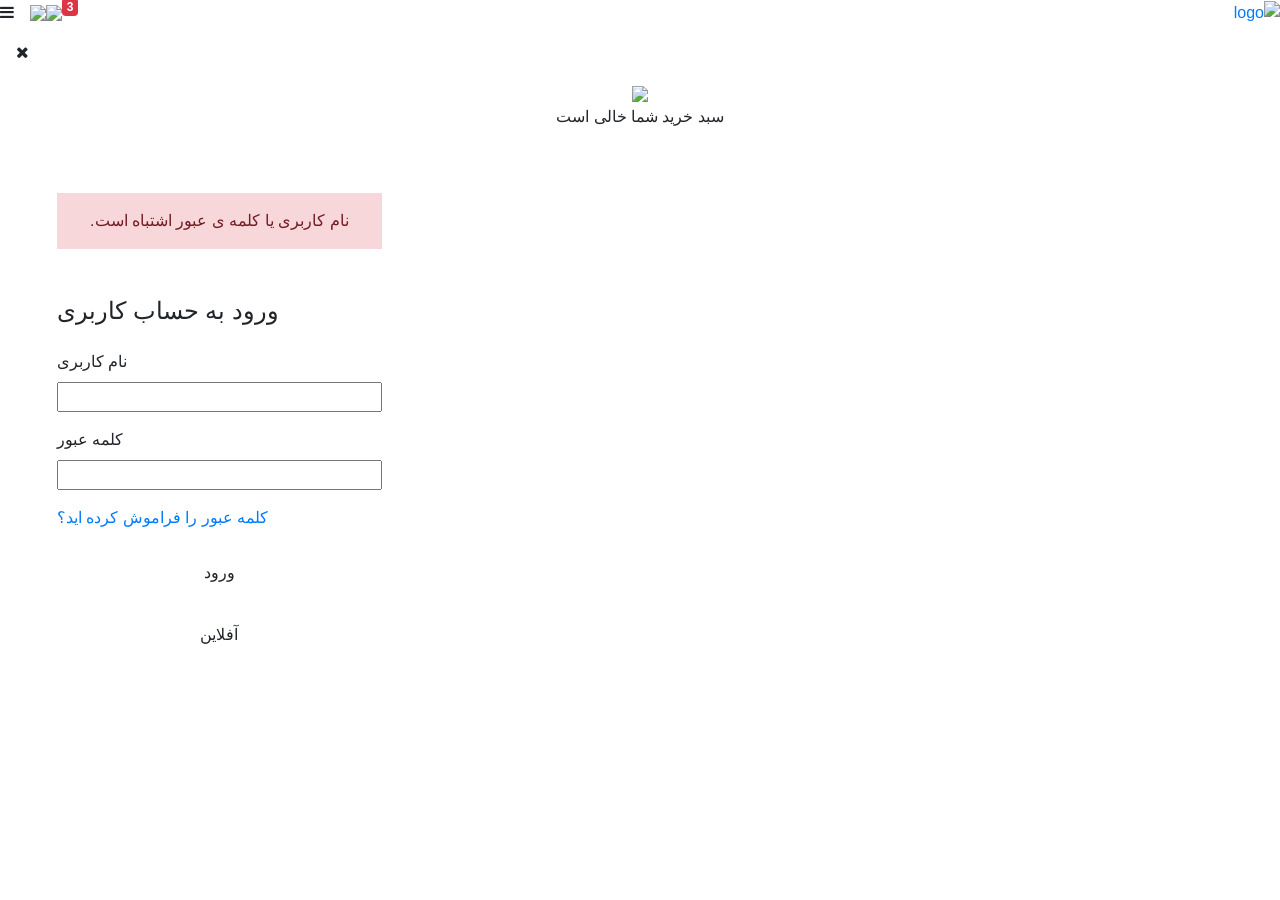
==== login.html @ fbbc7e21 "Add files via upload" ====
<!DOCTYPE html>
<html lang="fa">
  <head>
    <meta charset="UTF-8" />
    <meta http-equiv="X-UA-Compatible" content="IE=edge" />
    <meta name="viewport" content="width=s, initial-scale=1.0" />
    <link
      rel="stylesheet"
      href="https://cdn.jsdelivr.net/npm/bootstrap@4.6.1/dist/css/bootstrap.min.css"
      integrity="sha384-zCbKRCUGaJDkqS1kPbPd7TveP5iyJE0EjAuZQTgFLD2ylzuqKfdKlfG/eSrtxUkn"
      crossorigin="anonymous"
    />
    <script
      src="https://cdn.jsdelivr.net/npm/jquery@3.5.1/dist/jquery.slim.min.js"
      integrity="sha384-DfXdz2htPH0lsSSs5nCTpuj/zy4C+OGpamoFVy38MVBnE+IbbVYUew+OrCXaRkfj"
      crossorigin="anonymous"
    ></script>
    <script
      src="https://cdn.jsdelivr.net/npm/bootstrap@4.6.1/dist/js/bootstrap.bundle.min.js"
      integrity="sha384-fQybjgWLrvvRgtW6bFlB7jaZrFsaBXjsOMm/tB9LTS58ONXgqbR9W8oWht/amnpF"
      crossorigin="anonymous"
    ></script>
    <link
      rel="stylesheet"
      href="https://cdnjs.cloudflare.com/ajax/libs/font-awesome/4.7.0/css/font-awesome.min.css"
      integrity="sha512-SfTiTlX6kk+qitfevl/7LibUOeJWlt9rbyDn92a1DqWOw9vWG2MFoays0sgObmWazO5BQPiFucnnEAjpAB+/Sw=="
      crossorigin="anonymous"
      referrerpolicy="no-referrer"
    />
    <script src="https://ajax.googleapis.com/ajax/libs/jquery/3.5.1/jquery.min.js"></script>
    <link rel="stylesheet" href="./assets/css/style.css" />
    <title>login</title>
    <script src="./assets/js/index.js"></script>
  </head>
  <body dir="rtl">
    <!-- header -->
    <header>
      <div class="header">
        <div class="d-flex justify-content-between align-items-center">
          <!-- header logo -->
          <span>
            <a href="">
              <img
                src="./assets/images/logo/logo-full.png"
                alt="logo"
                class="w-75"
              />
            </a>
          </span>
          <!-- header logo -->
          <span
            ><i
              class="fa fa-bars ml-2 header-bars-mobile d-block d-sm-none rounded"
            ></i
          ></span>

          <!-- header bars -->
          <div class="header-items d-sm-flex d-none align-items-center">
            <sup class="badge badge-danger">3</sup>
            <img src="./assets/images/paperbag.png" />
            <img src="./assets/images/connected.png" />
            <!-- <span class="ml-2">تنظمیات چاپگر ها</span>
            <img src="./assets/images/printer.png" alt="" /> -->
            <span><i class="fa fa-bars mr-3 header-bars mt-1"></i></span>
          </div>
          <!-- header bars -->
        </div>
      </div>

      <!-- sidebar -->
      <aside class="sidebar">
        <div class="m-3"><i class="fa fa-close sidebar-close"></i></div>
        <div class="sidebar-container text-center">
          <span>
            <img class="sidebar-icon" src="./assets/images/empty.png"">
          </span>
          <p class="text-center">سبد خرید شما خالی است</p>
        </div>
      </aside>
      <!-- sidebar -->
    </header>
    <!-- end header -->
    <!-- main -->
    <main class="body-container mx-4">
      <section class="main-body">
        <div class="row">
          <div class="col-lg-8 col-12">
            <div class="main-bg d-none d-lg-block"></div>
          </div>
          <!-- form -->
          <div
            class="col-lg-4 col-12 d-flex justify-content-center flex-column mx-auto p-5"
          >
            <!-- form alert -->
            <div class="alert-danger p-3 mb-5 alert-login">
              <span class="text-center d-block mx-auto"
                >نام کاربری یا کلمه ی عبور اشتباه است.</span
              >
            </div>
            <!-- form alert -->

            <h4>ورود به حساب کاربری</h4>
            <form action="" class="form-group mt-3 login-form">
              <!-- userName input -->
              <label for="">نام کاربری</label>
              <input type="text" class="w-100 mb-3" />

              <!-- password input -->
              <label for="">کلمه عبور</label>
              <input type="password" class="w-100 mb-3" />

              <!-- forgot password -->
              <a href="#">کلمه عبور را فراموش کرده اید؟</a>

              <!-- login btn -->
              <button type="submit" class="btn btn-block my-4 btn-login">
                ورود
              </button>
              <!-- offline mode btn -->
              <button class="btn btn-block btn-offline">آفلاین</button>
            </form>
          </div>
          <!-- end form -->
        </div>
      </section>
    </main>
    <!-- end main -->
  </body>
</html>
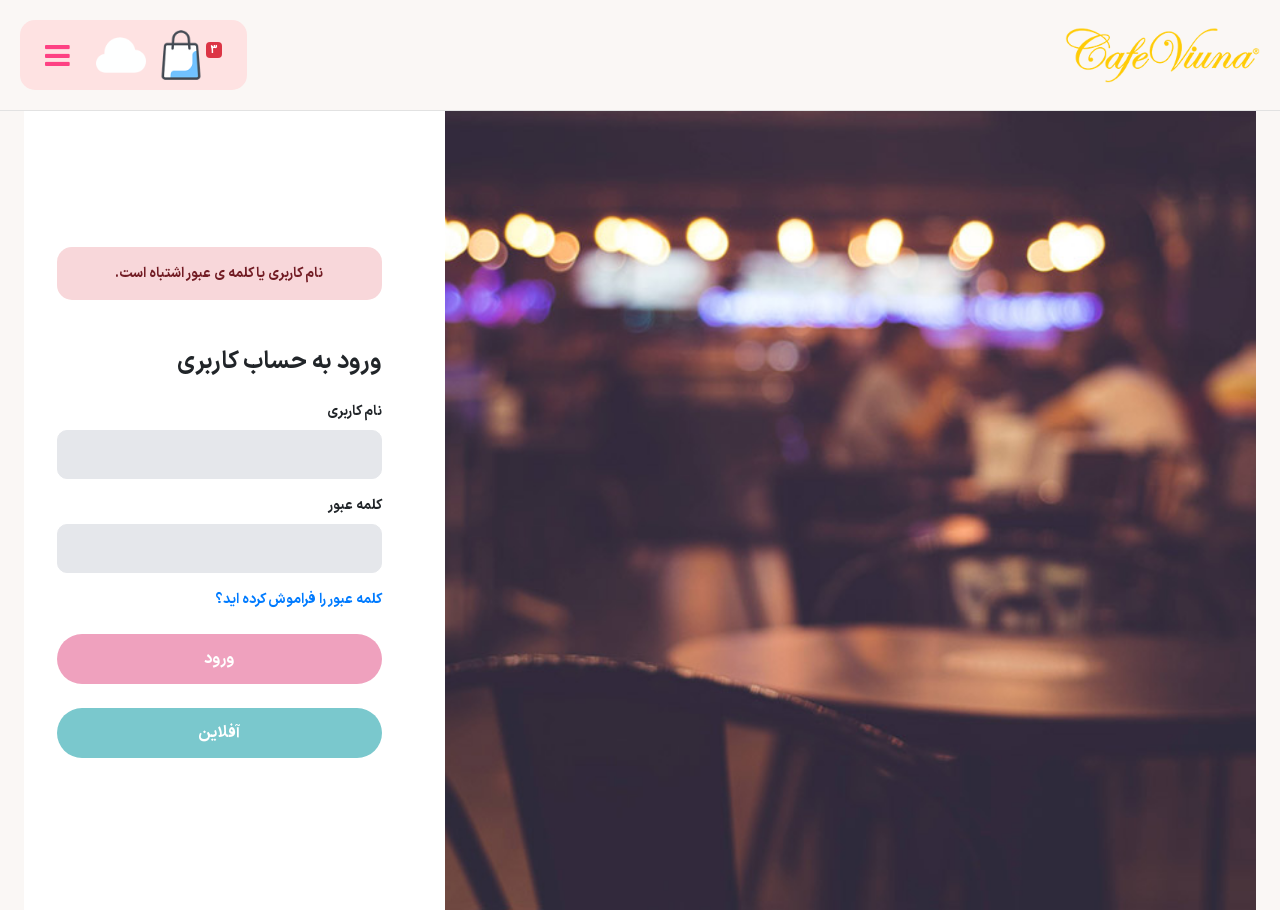
==== commit f32d3bd5: "front" ====
--- a/login.html
+++ b/login.html
@@ -1,129 +1,129 @@
-<!DOCTYPE html>
-<html lang="fa">
-  <head>
-    <meta charset="UTF-8" />
-    <meta http-equiv="X-UA-Compatible" content="IE=edge" />
-    <meta name="viewport" content="width=s, initial-scale=1.0" />
-    <link
-      rel="stylesheet"
-      href="https://cdn.jsdelivr.net/npm/bootstrap@4.6.1/dist/css/bootstrap.min.css"
-      integrity="sha384-zCbKRCUGaJDkqS1kPbPd7TveP5iyJE0EjAuZQTgFLD2ylzuqKfdKlfG/eSrtxUkn"
-      crossorigin="anonymous"
-    />
-    <script
-      src="https://cdn.jsdelivr.net/npm/jquery@3.5.1/dist/jquery.slim.min.js"
-      integrity="sha384-DfXdz2htPH0lsSSs5nCTpuj/zy4C+OGpamoFVy38MVBnE+IbbVYUew+OrCXaRkfj"
-      crossorigin="anonymous"
-    ></script>
-    <script
-      src="https://cdn.jsdelivr.net/npm/bootstrap@4.6.1/dist/js/bootstrap.bundle.min.js"
-      integrity="sha384-fQybjgWLrvvRgtW6bFlB7jaZrFsaBXjsOMm/tB9LTS58ONXgqbR9W8oWht/amnpF"
-      crossorigin="anonymous"
-    ></script>
-    <link
-      rel="stylesheet"
-      href="https://cdnjs.cloudflare.com/ajax/libs/font-awesome/4.7.0/css/font-awesome.min.css"
-      integrity="sha512-SfTiTlX6kk+qitfevl/7LibUOeJWlt9rbyDn92a1DqWOw9vWG2MFoays0sgObmWazO5BQPiFucnnEAjpAB+/Sw=="
-      crossorigin="anonymous"
-      referrerpolicy="no-referrer"
-    />
-    <script src="https://ajax.googleapis.com/ajax/libs/jquery/3.5.1/jquery.min.js"></script>
-    <link rel="stylesheet" href="./assets/css/style.css" />
-    <title>login</title>
-    <script src="./assets/js/index.js"></script>
-  </head>
-  <body dir="rtl">
-    <!-- header -->
-    <header>
-      <div class="header">
-        <div class="d-flex justify-content-between align-items-center">
-          <!-- header logo -->
-          <span>
-            <a href="">
-              <img
-                src="./assets/images/logo/logo-full.png"
-                alt="logo"
-                class="w-75"
-              />
-            </a>
-          </span>
-          <!-- header logo -->
-          <span
-            ><i
-              class="fa fa-bars ml-2 header-bars-mobile d-block d-sm-none rounded"
-            ></i
-          ></span>
-
-          <!-- header bars -->
-          <div class="header-items d-sm-flex d-none align-items-center">
-            <sup class="badge badge-danger">3</sup>
-            <img src="./assets/images/paperbag.png" />
-            <img src="./assets/images/connected.png" />
-            <!-- <span class="ml-2">تنظمیات چاپگر ها</span>
-            <img src="./assets/images/printer.png" alt="" /> -->
-            <span><i class="fa fa-bars mr-3 header-bars mt-1"></i></span>
-          </div>
-          <!-- header bars -->
-        </div>
-      </div>
-
-      <!-- sidebar -->
-      <aside class="sidebar">
-        <div class="m-3"><i class="fa fa-close sidebar-close"></i></div>
-        <div class="sidebar-container text-center">
-          <span>
-            <img class="sidebar-icon" src="./assets/images/empty.png"">
-          </span>
-          <p class="text-center">سبد خرید شما خالی است</p>
-        </div>
-      </aside>
-      <!-- sidebar -->
-    </header>
-    <!-- end header -->
-    <!-- main -->
-    <main class="body-container mx-4">
-      <section class="main-body">
-        <div class="row">
-          <div class="col-lg-8 col-12">
-            <div class="main-bg d-none d-lg-block"></div>
-          </div>
-          <!-- form -->
-          <div
-            class="col-lg-4 col-12 d-flex justify-content-center flex-column mx-auto p-5"
-          >
-            <!-- form alert -->
-            <div class="alert-danger p-3 mb-5 alert-login">
-              <span class="text-center d-block mx-auto"
-                >نام کاربری یا کلمه ی عبور اشتباه است.</span
-              >
-            </div>
-            <!-- form alert -->
-
-            <h4>ورود به حساب کاربری</h4>
-            <form action="" class="form-group mt-3 login-form">
-              <!-- userName input -->
-              <label for="">نام کاربری</label>
-              <input type="text" class="w-100 mb-3" />
-
-              <!-- password input -->
-              <label for="">کلمه عبور</label>
-              <input type="password" class="w-100 mb-3" />
-
-              <!-- forgot password -->
-              <a href="#">کلمه عبور را فراموش کرده اید؟</a>
-
-              <!-- login btn -->
-              <button type="submit" class="btn btn-block my-4 btn-login">
-                ورود
-              </button>
-              <!-- offline mode btn -->
-              <button class="btn btn-block btn-offline">آفلاین</button>
-            </form>
-          </div>
-          <!-- end form -->
-        </div>
-      </section>
-    </main>
-    <!-- end main -->
-  </body>
-</html>
+<!DOCTYPE html>
+<html lang="fa">
+  <head>
+    <meta charset="UTF-8" />
+    <meta http-equiv="X-UA-Compatible" content="IE=edge" />
+    <meta name="viewport" content="width=s, initial-scale=1.0" />
+    <link
+      rel="stylesheet"
+      href="https://cdn.jsdelivr.net/npm/bootstrap@4.6.1/dist/css/bootstrap.min.css"
+      integrity="sha384-zCbKRCUGaJDkqS1kPbPd7TveP5iyJE0EjAuZQTgFLD2ylzuqKfdKlfG/eSrtxUkn"
+      crossorigin="anonymous"
+    />
+    <script
+      src="https://cdn.jsdelivr.net/npm/jquery@3.5.1/dist/jquery.slim.min.js"
+      integrity="sha384-DfXdz2htPH0lsSSs5nCTpuj/zy4C+OGpamoFVy38MVBnE+IbbVYUew+OrCXaRkfj"
+      crossorigin="anonymous"
+    ></script>
+    <script
+      src="https://cdn.jsdelivr.net/npm/bootstrap@4.6.1/dist/js/bootstrap.bundle.min.js"
+      integrity="sha384-fQybjgWLrvvRgtW6bFlB7jaZrFsaBXjsOMm/tB9LTS58ONXgqbR9W8oWht/amnpF"
+      crossorigin="anonymous"
+    ></script>
+    <link
+      rel="stylesheet"
+      href="https://cdnjs.cloudflare.com/ajax/libs/font-awesome/4.7.0/css/font-awesome.min.css"
+      integrity="sha512-SfTiTlX6kk+qitfevl/7LibUOeJWlt9rbyDn92a1DqWOw9vWG2MFoays0sgObmWazO5BQPiFucnnEAjpAB+/Sw=="
+      crossorigin="anonymous"
+      referrerpolicy="no-referrer"
+    />
+    <script src="https://ajax.googleapis.com/ajax/libs/jquery/3.5.1/jquery.min.js"></script>
+    <link rel="stylesheet" href="./assets/css/style.css" />
+    <title>login</title>
+    <script src="./assets/js/index.js"></script>
+  </head>
+  <body dir="rtl">
+    <!-- header -->
+    <header>
+      <div class="header">
+        <div class="d-flex justify-content-between align-items-center">
+          <!-- header logo -->
+          <span>
+            <a href="">
+              <img
+                src="./assets/images/logo/logo-full.png"
+                alt="logo"
+                class="w-75"
+              />
+            </a>
+          </span>
+          <!-- header logo -->
+          <span
+            ><i
+              class="fa fa-bars ml-2 header-bars-mobile d-block d-sm-none rounded"
+            ></i
+          ></span>
+
+          <!-- header bars -->
+          <div class="header-items d-sm-flex d-none align-items-center">
+            <sup class="badge badge-danger">3</sup>
+            <img src="./assets/images/paperbag.png" />
+            <img src="./assets/images/connected.png" />
+            <!-- <span class="ml-2">تنظمیات چاپگر ها</span>
+            <img src="./assets/images/printer.png" alt="" /> -->
+            <span><i class="fa fa-bars mr-3 header-bars mt-1"></i></span>
+          </div>
+          <!-- header bars -->
+        </div>
+      </div>
+
+      <!-- sidebar -->
+      <aside class="sidebar">
+        <div class="m-3"><i class="fa fa-close sidebar-close"></i></div>
+        <div class="sidebar-container text-center">
+          <span>
+            <img class="sidebar-icon" src="./assets/images/empty.png"">
+          </span>
+          <p class="text-center">سبد خرید شما خالی است</p>
+        </div>
+      </aside>
+      <!-- sidebar -->
+    </header>
+    <!-- end header -->
+    <!-- main -->
+    <main class="body-container mx-4">
+      <section class="main-body">
+        <div class="row">
+          <div class="col-lg-8 col-12">
+            <div class="main-bg d-none d-lg-block"></div>
+          </div>
+          <!-- form -->
+          <div
+            class="col-lg-4 col-12 d-flex justify-content-center flex-column mx-auto p-5"
+          >
+            <!-- form alert -->
+            <div class="alert-danger p-3 mb-5 alert-login">
+              <span class="text-center d-block mx-auto"
+                >نام کاربری یا کلمه ی عبور اشتباه است.</span
+              >
+            </div>
+            <!-- form alert -->
+
+            <h4>ورود به حساب کاربری</h4>
+            <form action="" class="form-group mt-3 login-form">
+              <!-- userName input -->
+              <label for="">نام کاربری</label>
+              <input type="text" class="w-100 mb-3" />
+
+              <!-- password input -->
+              <label for="">کلمه عبور</label>
+              <input type="password" class="w-100 mb-3" />
+
+              <!-- forgot password -->
+              <a href="#">کلمه عبور را فراموش کرده اید؟</a>
+
+              <!-- login btn -->
+              <button type="submit" class="btn btn-block my-4 btn-login">
+                ورود
+              </button>
+              <!-- offline mode btn -->
+              <button class="btn btn-block btn-offline">آفلاین</button>
+            </form>
+          </div>
+          <!-- end form -->
+        </div>
+      </section>
+    </main>
+    <!-- end main -->
+  </body>
+</html>
--- a/assets/css/style.css
+++ b/assets/css/style.css
@@ -0,0 +1,376 @@
+* {
+  direction: rtl;
+  text-align: right;
+  margin: 0;
+  padding: 0;
+  box-sizing: border-box;
+}
+body {
+  font-family: 'iranSans';
+  background-color: #faf7f5;
+  font-size: 14px;
+}
+@font-face {
+  font-family: 'iranSans';
+  src: url('/assets/fonts/IRANSans/IRANSansXFaNum-Bold.woff2');
+}
+a:hover {
+  text-decoration: none;
+}
+.header {
+  position: relative;
+  background-color: #faf7f5;
+  padding: 20px 20px;
+  border-bottom: 0.5px solid #e2e2e2;
+}
+.header-items {
+  background-color: #fee2e2;
+  border-radius: 15px;
+  padding: 10px 25px;
+  /* margin: 20px 0 20px 20px; */
+}
+.header-items img {
+  width: 50px;
+  margin-left: 10px;
+  cursor: pointer;
+}
+.header-bars,
+.header-bars-mobile {
+  font-size: 1.8rem;
+  color: #fe4183;
+  cursor: pointer;
+}
+.header-bars-mobile {
+  background-color: #fee2e2;
+  padding: 10px;
+}
+
+.sidebar {
+  position: fixed;
+  /* position: absolute; */
+  left: 0;
+  top: 0;
+  width: 0px;
+  height: 100%;
+  z-index: 100;
+  border-radius: 0 15px 15px 0;
+  background-color: #fffbeb;
+  color: #0e0e0e;
+  overflow: auto;
+  box-shadow: 0 1px 15px 0 rgb(70 90 100 / 15%);
+}
+.sidebar-container {
+  display: none;
+  height: 100%;
+}
+.sidebar-icon {
+  width: 100px;
+}
+.sidebar p {
+  font-size: 1.5rem;
+}
+.sidebar-close {
+  font-size: 2.5rem;
+  color: #fe4183;
+  cursor: pointer;
+}
+.body-container {
+  background-color: #fff;
+  overflow: hidden;
+}
+.main-bg {
+  background-image: url('/assets/images/bg/bg3.jpg');
+  height: 88.8vh;
+  width: 100%;
+  overflow: hidden;
+  background-repeat: no-repeat;
+  background-size: cover;
+  background-position: center center;
+}
+.login-form input {
+  background-color: #e5e7eb;
+  border: 0.5px solid #e5e7eb;
+  outline: none;
+  padding: 13px 10px;
+  border-radius: 10px;
+}
+.login-form input:focus {
+  background-color: #fff;
+  border: 0.5px solid #3b82f6;
+}
+.alert-login {
+  border-radius: 15px;
+}
+.btn-login {
+  background-color: #e97aa3;
+}
+.btn-offline {
+  background-color: #42b2b8;
+}
+.btn-login,
+.btn-offline {
+  color: #fff;
+  padding: 12px 0;
+  border-radius: 50px;
+  opacity: 0.7;
+  transition: 0.2s;
+}
+.btn-login:hover,
+.btn-offline:hover {
+  opacity: 1;
+  color: #fff;
+}
+
+/* end login style */
+
+/* products style */
+.bg-pink {
+  background-color: #ffe7e3 !important;
+}
+.bg-purple {
+  background-color: #2b1735;
+}
+.plus-icon,
+.list-icon {
+  font-size: 1.5rem;
+  transition: all 0.3s;
+}
+.logout {
+  width: 40px;
+  margin-left: 25px;
+}
+
+.list-image-btn,
+.list-text-btn,
+.back-btn {
+  padding: 10px 15px;
+  margin: 40px 7px;
+  border: none;
+  outline: none;
+  border-radius: 7px;
+  font-size: 1rem;
+  border: 2px solid #dadada;
+  background-color: #dadada;
+  box-shadow: 0 4px 5px 0 rgb(70 90 100 / 20%);
+  transition: all 0.2s;
+}
+@media screen and (max-width: 575.9px) {
+  .list-image-btn,
+  .list-text-btn {
+    font-size: 0.8rem;
+  }
+  .sidebar p {
+    font-size: 1.2rem;
+  }
+  .table-items {
+    font-size: 0.9rem !important;
+  }
+}
+
+.list-image-btn:active,
+.list-text-btn:active,
+.back-btn:active {
+  transform: scale(0.9);
+}
+.active {
+  border: 2px solid #3b82f6;
+}
+.product-item-body {
+  position: relative;
+  background-color: #fffbeb;
+  border-radius: 0 0 15px 15px;
+}
+.product-item {
+  position: relative;
+  border: none;
+  outline: none;
+  border-radius: 15px;
+  cursor: pointer;
+  font-size: 1rem;
+  box-shadow: 0 1px 15px 0 rgb(70 90 100 / 15%);
+  transition: all 0.2s;
+}
+.product-item:active {
+  transform: scale(0.9);
+}
+.product-item:hover .plus-icon {
+  transform: scale(1.3);
+}
+#price {
+  position: absolute;
+  color: #bd2929;
+  left: 20px;
+  top: 20px;
+  font-size: 1.5rem;
+}
+#price-list {
+  margin: 0 10px;
+  padding: 5px 10px 0px 10px;
+  border-radius: 7px;
+  background-color: #feb733;
+}
+.card-footer-container {
+  background-color: #ffe7e3;
+  border: none;
+  border-radius: 5px !important;
+  margin-top: -8px;
+  box-shadow: 0 1px 15px 0 rgb(70 90 100 / 15%);
+  display: none;
+}
+.card-list-container {
+  background-color: #feb733;
+  border: none;
+  border-radius: 5px !important;
+  margin-top: 8px;
+  box-shadow: 0 1px 15px 0 rgb(70 90 100 / 15%);
+  display: none;
+}
+
+.table-items {
+  background-color: #fef3c7;
+  border: 2px solid #e5e7eb;
+  border-radius: 5px;
+  padding: 18px 5px;
+  font-size: 1.2rem;
+  cursor: pointer;
+  transition: all 0.1s;
+}
+
+.table-items:hover .plus-icon {
+  transform: scale(1.3);
+}
+.products-container {
+  position: relative;
+}
+.products-items-text {
+  display: none;
+}
+.back-btn {
+  margin-top: 0;
+  border: none;
+  padding: 7px 15px !important;
+  background-color: #e6724f;
+  color: #fff;
+  box-shadow: 0 0px 5px 0 rgb(70 90 100 / 20%);
+}
+.customer-container {
+  padding: 20px 20px 5px 20px;
+  background-color: #fef3cb;
+  border-radius: 15px;
+  /* display: none; */
+}
+.customer-btn {
+  border: none;
+  width: 140px;
+  margin: 10px 5px 5px 0;
+  padding: 10px;
+  text-align: center;
+  background-color: #f7aabd;
+  color: #ffffff;
+  font-size: 0.9rem;
+  box-shadow: 0 0px 5px 0 rgb(70 90 100 / 20%);
+  transition: all 0.2s;
+}
+.customer-btn:hover {
+  transform: scale(1.1);
+}
+.customer-btn:active {
+  transform: scale(1);
+}
+.customer-input {
+  border: none;
+  outline: none;
+  padding: 10px;
+  text-align: left;
+  border-radius: 10px;
+  color: #444444;
+  border: 2px solid #f7aabd;
+  box-shadow: 0 0px 5px 0 rgb(70 90 100 / 5%);
+}
+.new-customer span {
+  font-size: 0.7rem;
+  margin: 10px 0;
+  color: #c75836;
+}
+.ban-icon {
+  font-size: 1.3rem;
+}
+.fixed-position {
+  position: fixed;
+}
+.add-product ul {
+  /* height: 45vh; */
+  overflow: hidden;
+  overflow-y: auto;
+}
+
+.cart-icon {
+  width: 20px;
+  cursor: pointer;
+}
+.cart-item {
+  padding: 10px 2px;
+  background-color: #fffbeb;
+  border: none;
+  border-bottom: 1px solid #e2e2e2;
+  margin: 10px 8px 0 8px;
+}
+.cart-label {
+  background-color: #d3d3d3;
+  padding: 3px 8px;
+  margin-top: 2px;
+  border-radius: 8px;
+}
+.submit-cart-container {
+  background-color: #ffe7e3;
+  padding: 15px;
+  border-radius: 15px 15px 0 0;
+}
+.submit-btn {
+  background-color: #f7ae36;
+  color: #ffffff;
+  border: none;
+  padding: 5px 12px;
+  font-size: 1.1rem;
+}
+.finalize-btn,
+.finalize-input,
+.finalize-textarea {
+  width: 100%;
+  margin-bottom: 8px;
+}
+.finalize-btn {
+  background-color: #2b1735;
+  color: #ffffff;
+  padding: 8px;
+  font-size: 0.9rem;
+  text-align: center;
+  margin-top: 10px;
+  border: none;
+  outline: none;
+}
+.finalize-input {
+  padding: 5px;
+  border: 1px solid #d3d3d3;
+}
+.finalize-textarea {
+  border-radius: 8px;
+  padding: 4px 5px;
+  border: 1px solid #d3d3d3;
+  resize: none;
+}
+.finalize-textarea:focus,
+.finalize-input:focus {
+  outline: none;
+}
+.sidebar-login {
+  display: none;
+}
+.address-carts {
+  display: none;
+}
+.thanks {
+  color: #51880a;
+  display: none;
+  font-size: 1.2rem;
+}
